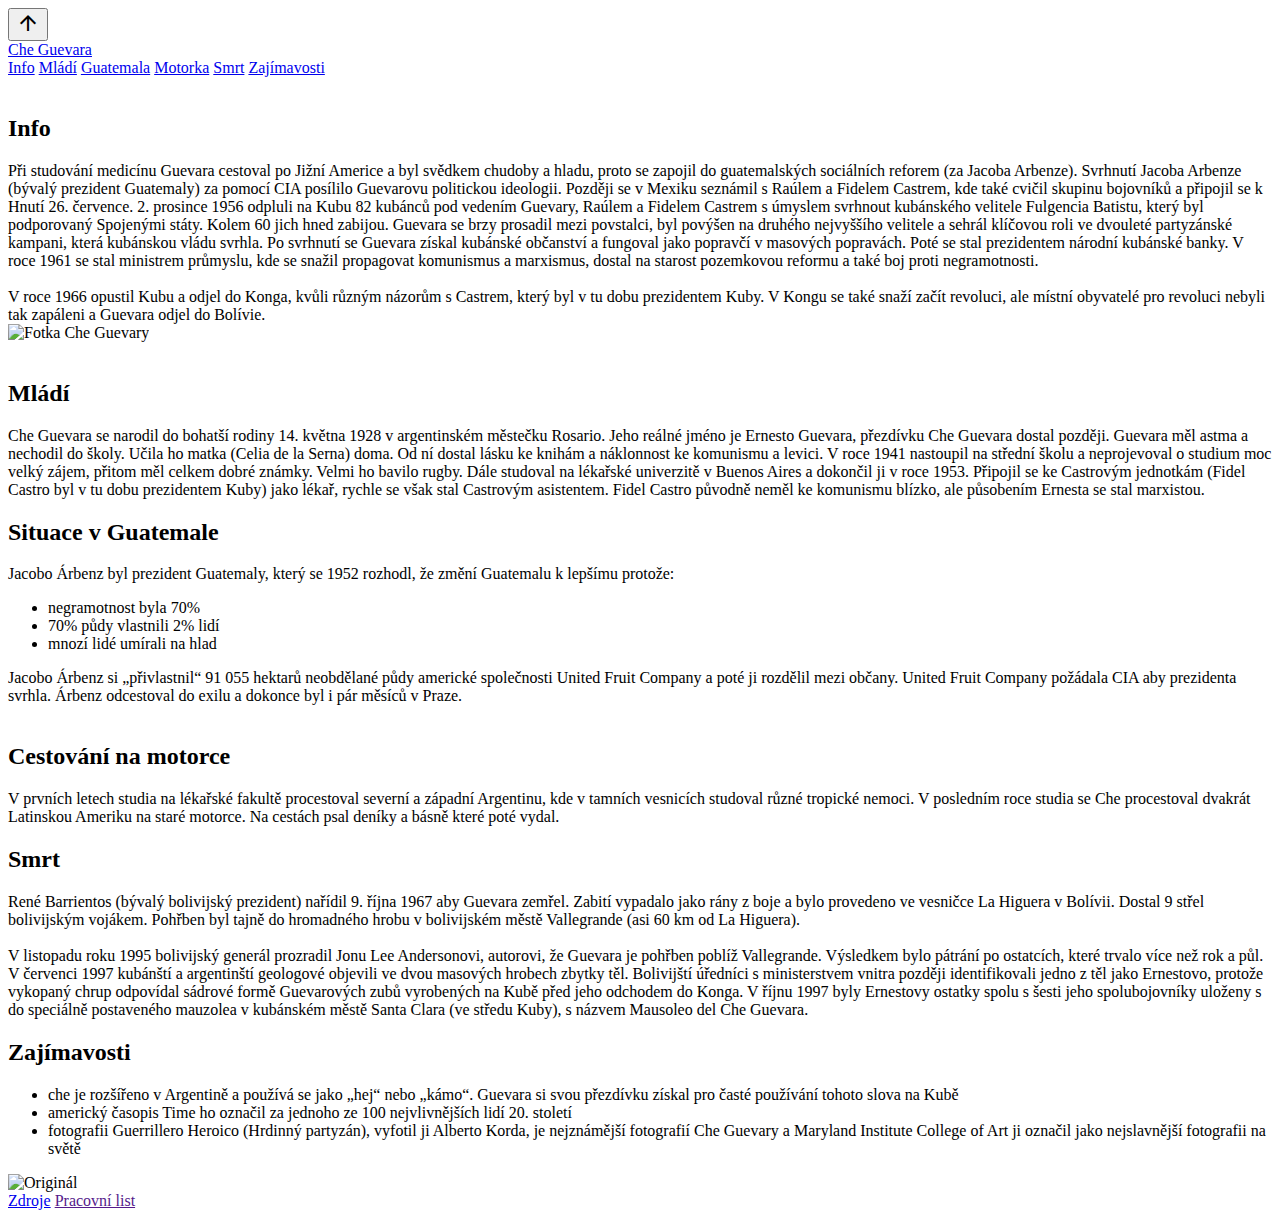
==== index.html @ 9cca35a9 "Update index.html" ====
<!DOCTYPE html>
<html lang="en">
<head>
  <meta charset="UTF-8">
  <meta http-equiv="X-UA-Compatible" content="IE=edge">
  <meta name="viewport" content="width=device-width, initial-scale=1.0">
  <meta name="author" content="Natan Utevsky">
  <meta name="description" content="Webová stránka na téma Ernesto Che Guevara">
  <meta name="keywords" content="Che, Guevara, Ernesto, Che Guevara, Ernesto Guevara">
  <link href="https://fonts.googleapis.com/css?family=Hepta+Slab&display=swap" rel="stylesheet">
  <link rel="stylesheet" href="https://fonts.googleapis.com/css2?family=Material+Symbols+Outlined:opsz,wght,FILL,GRAD@48,400,0,0" />
  <link rel="shortcut icon" href="photos/che-detail-1.ico"/>
  <link rel="stylesheet" href="styles.css">
  <link rel="stylesheet" href="phoneStyles.css">
  <script defer src="script.js"></script>
  <title>Che Guevara</title>
</head>
  <body>
    <button onclick="topFunction()" id="button" title="Go to top">
      <span class="material-symbols-outlined">
        arrow_upward
      </span>
    </button> 
    <div class="header" id="header">
      <a href="#" class="logo">Che Guevara</a>
      <div class="header-right">
        <a id="infoA" href="#info">Info</a>
        <a id="mladiA" href="#mladi">Mládí</a>
        <a id="guatemalaA" href="#guatemala">Guatemala</a>
        <a id="motorkaA" href="#motorka">Motorka</a>
        <a id="smrtA" href="#smrt">Smrt</a>
        <a id="zajimavostiA" href="#zajimavosti">Zajímavosti</a>
      </div>
    </div>
    <br>
    <div id="info">
      <div id="textInfo">
        <h2>Info</h2>
        Při studování medicínu Guevara cestoval po Jižní Americe a byl svědkem chudoby a hladu, 
        proto se zapojil do guatemalských sociálních reforem (za Jacoba Arbenze). Svrhnutí Jacoba 
        Arbenze (bývalý prezident Guatemaly) za pomocí CIA posílilo Guevarovu politickou ideologii. 
        Později se v Mexiku seznámil s Raúlem a Fidelem Castrem, kde také cvičil skupinu bojovníků 
        a připojil se k Hnutí 26. července. 2. prosince 1956 odpluli na Kubu 82 kubánců pod vedením 
        Guevary, Raúlem a Fidelem Castrem s úmyslem svrhnout kubánského velitele Fulgencia Batistu, 
        který byl podporovaný Spojenými státy. Kolem 60 jich hned zabijou. Guevara se brzy prosadil 
        mezi povstalci, byl povýšen na druhého nejvyššího velitele a sehrál klíčovou roli ve dvouleté 
        partyzánské kampani, která kubánskou vládu svrhla. Po svrhnutí se Guevara získal kubánské 
        občanství a fungoval jako popravčí v masových popravách. Poté se stal prezidentem národní 
        kubánské banky. V roce 1961 se stal ministrem průmyslu, kde se snažil propagovat komunismus 
        a marxismus, dostal na starost pozemkovou reformu a také boj proti negramotnosti. 
        <br>
        <br>
        V roce 1966 opustil Kubu a odjel do Konga, kvůli různým názorům s Castrem, který byl v tu 
        dobu prezidentem Kuby. V Kongu se také snaží začít revoluci, ale místní obyvatelé pro revoluci 
        nebyli tak zapáleni a Guevara odjel do Bolívie.
      </div>
      <img id="img1" src="photos/CheHigh.jpg" draggable="false" alt="Fotka Che Guevary">
    </div>
    <br>
    <div id="mladi">
      <div id="textMladi">
        <h2>Mládí</h2>
        Che Guevara se narodil do bohatší rodiny 14. května 1928 v argentinském městečku Rosario. 
        Jeho reálné jméno je Ernesto Guevara, přezdívku Che Guevara dostal později. Guevara měl 
        astma a nechodil do školy. Učila ho matka (Celia de la Serna) doma. Od ní dostal lásku ke 
        knihám a náklonnost ke komunismu a levici. V roce 1941 nastoupil na střední školu a 
        neprojevoval o studium moc velký zájem, přitom měl celkem dobré známky. Velmi ho bavilo rugby. 
        Dále studoval na lékařské univerzitě v Buenos Aires a dokončil ji v roce 1953. Připojil se ke 
        Castrovým jednotkám (Fidel Castro byl v tu dobu prezidentem Kuby) jako lékař, rychle se však 
        stal Castrovým asistentem. Fidel Castro původně neměl ke komunismu blízko, ale působením 
        Ernesta se stal marxistou. 
      </div>
    </div>
    <div id="guatemala">
      <div id="textGuatemala">
        <h2>Situace v Guatemale</h2>
        Jacobo Árbenz byl prezident Guatemaly, který se 1952 rozhodl, že změní Guatemalu k lepšímu protože:
        <ul>
          <li>negramotnost byla 70%</li>
          <li>70% půdy vlastnili 2% lidí</li>
          <li>mnozí lidé umírali na hlad</li>
        </ul>
        Jacobo Árbenz si „přivlastnil“ 91 055 hektarů neobdělané půdy americké společnosti United Fruit Company 
        a poté ji rozdělil mezi občany. United Fruit Company požádala CIA aby prezidenta svrhla. Árbenz 
        odcestoval do exilu a dokonce byl i pár měsíců v Praze.
      </div>
    </div>
    <br>
    <div id="motorka">
      <div id="textMotorka">
        <h2>Cestování na motorce</h2>
        V prvních letech studia na lékařské fakultě procestoval severní a západní Argentinu, kde v tamních vesnicích 
        studoval různé tropické nemoci. V posledním roce studia se Che procestoval dvakrát Latinskou Ameriku na staré 
        motorce. Na cestách psal deníky a básně které poté vydal.
      </div>
    </div>
    <div id="smrt">
      <div id="textSmrt">
        <h2>Smrt</h2>
        René Barrientos (bývalý bolivijský prezident) nařídil 9. října 1967 aby Guevara zemřel. Zabití vypadalo jako 
        rány z boje a bylo provedeno ve vesničce La Higuera v Bolívii. Dostal 9 střel bolivijským vojákem.
        Pohřben byl tajně do hromadného hrobu v bolivijském městě Vallegrande (asi 60 km od La Higuera).
        <br>
        <br>
        V listopadu roku 1995 bolivijský generál prozradil Jonu Lee Andersonovi, autorovi, že Guevara je pohřben 
        poblíž Vallegrande. Výsledkem bylo pátrání po ostatcích, které trvalo více než rok a půl. V červenci 1997 
        kubánští a argentinští geologové objevili ve dvou masových hrobech zbytky těl. Bolivijští úředníci s 
        ministerstvem vnitra později identifikovali jedno z těl jako Ernestovo, protože vykopaný chrup odpovídal 
        sádrové formě Guevarových zubů vyrobených na Kubě před jeho odchodem do Konga. V říjnu 1997 byly Ernestovy 
        ostatky spolu s šesti jeho spolubojovníky uloženy s do speciálně postaveného mauzolea v kubánském městě 
        Santa Clara (ve středu Kuby), s názvem Mausoleo del Che Guevara.
      </div>
    </div>
    <div id="zajimavosti">
      <div id="textZajimavosti">
        <h2>Zajímavosti</h2>
        <ul>
          <li>
            che je rozšířeno v Argentině a používá se jako „hej“ nebo „kámo“. 
            Guevara si svou přezdívku získal pro časté používání tohoto slova na Kubě
          </li>
          <li>
            americký  časopis Time ho označil za jednoho ze 100 nejvlivnějších lidí 
            20. století
          </li>
          <li>
            fotografii Guerrillero Heroico (Hrdinný partyzán), vyfotil ji Alberto Korda, 
            je nejznámější fotografií Che Guevary a Maryland Institute College of Art 
            ji označil jako nejslavnější fotografii na světě
          </li>
        </ul>
      </div>
      <img id="img2" src="photos/Heroico1.jpg" draggable="false" alt="Originál">
    </div>
    <div id="footer">
      <div id="textFooter">
        <label><a href="zdroje/index.html" target="_blank">Zdroje</a></label>
        <label><a href="" download>Pracovní list</a></label>

      </div>
    </div>
  </body>
</html>

<!--

█▄░█ ▄▀█ ▀█▀ █░█ ░ █░█ ▀█▀ █▀▀ █░█
█░▀█ █▀█ ░█░ █▀█ ▄ █▄█ ░█░ ██▄ ▀▄▀

-->
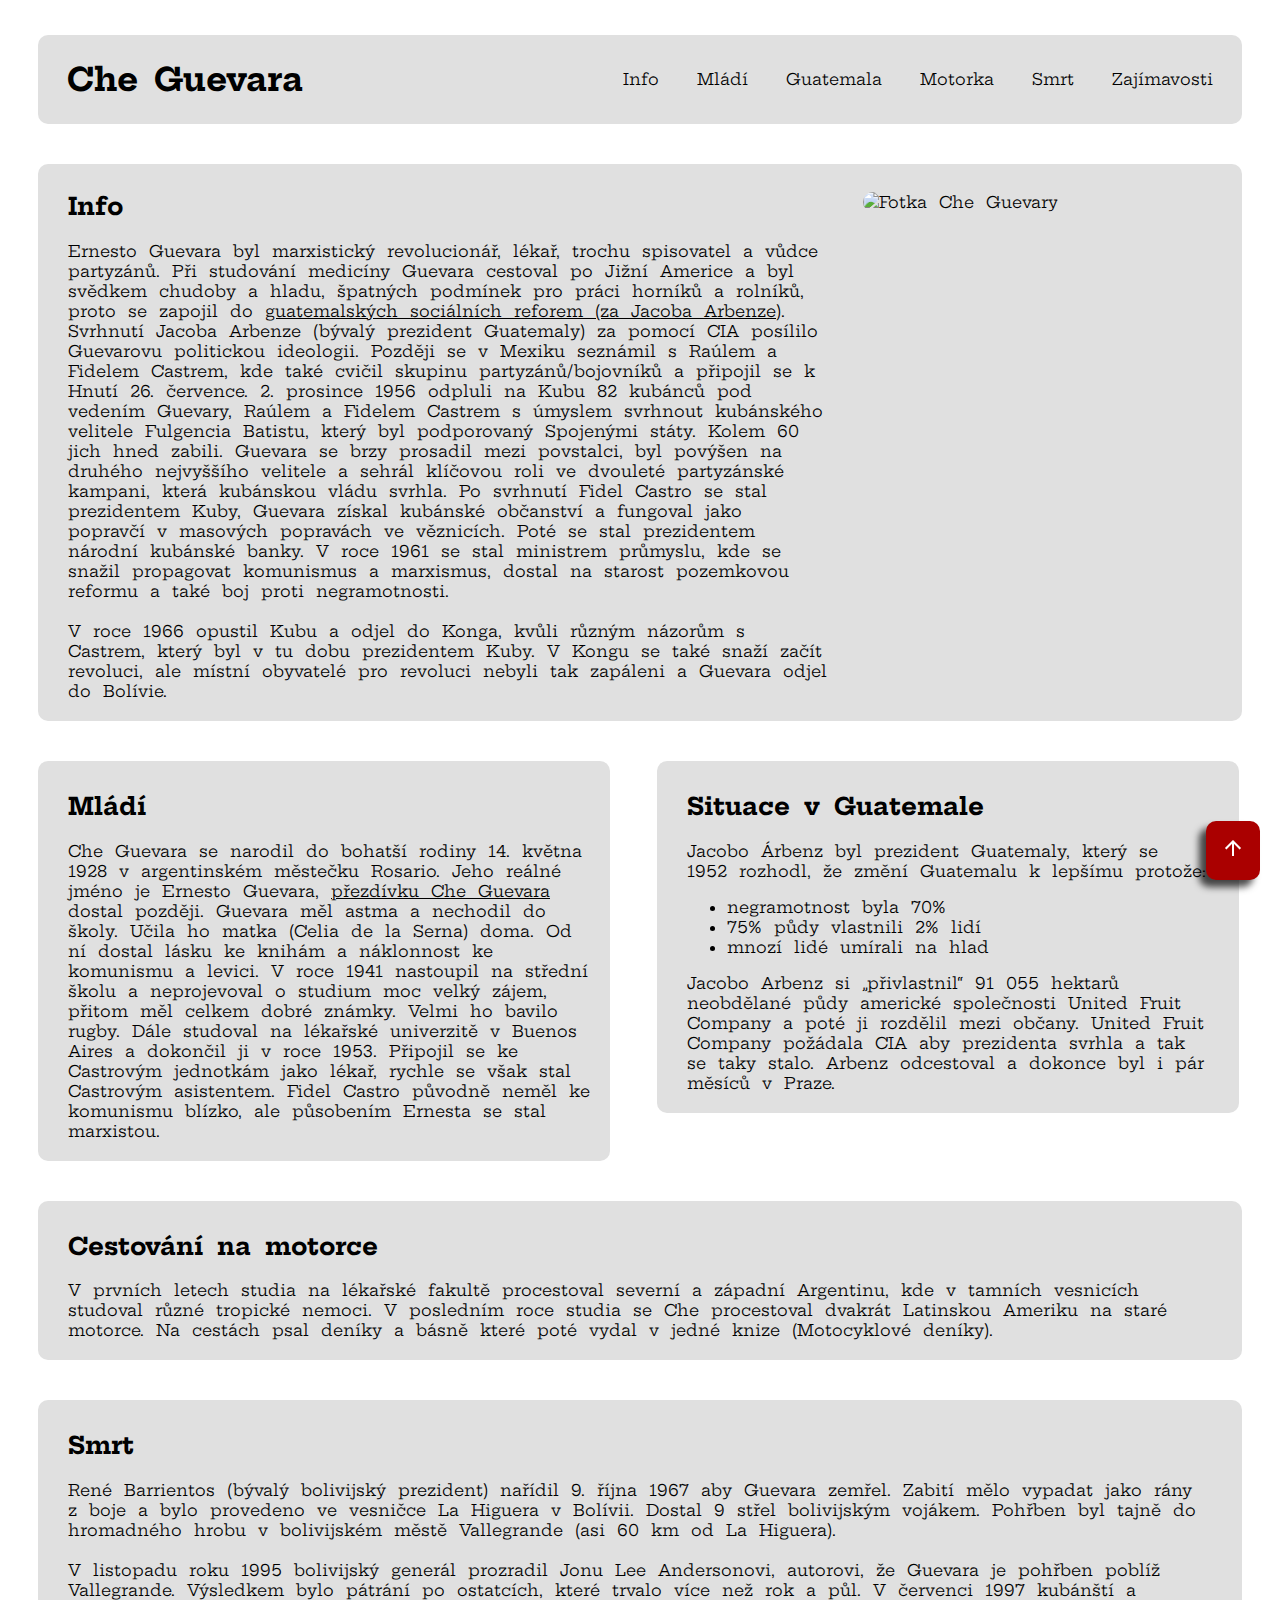
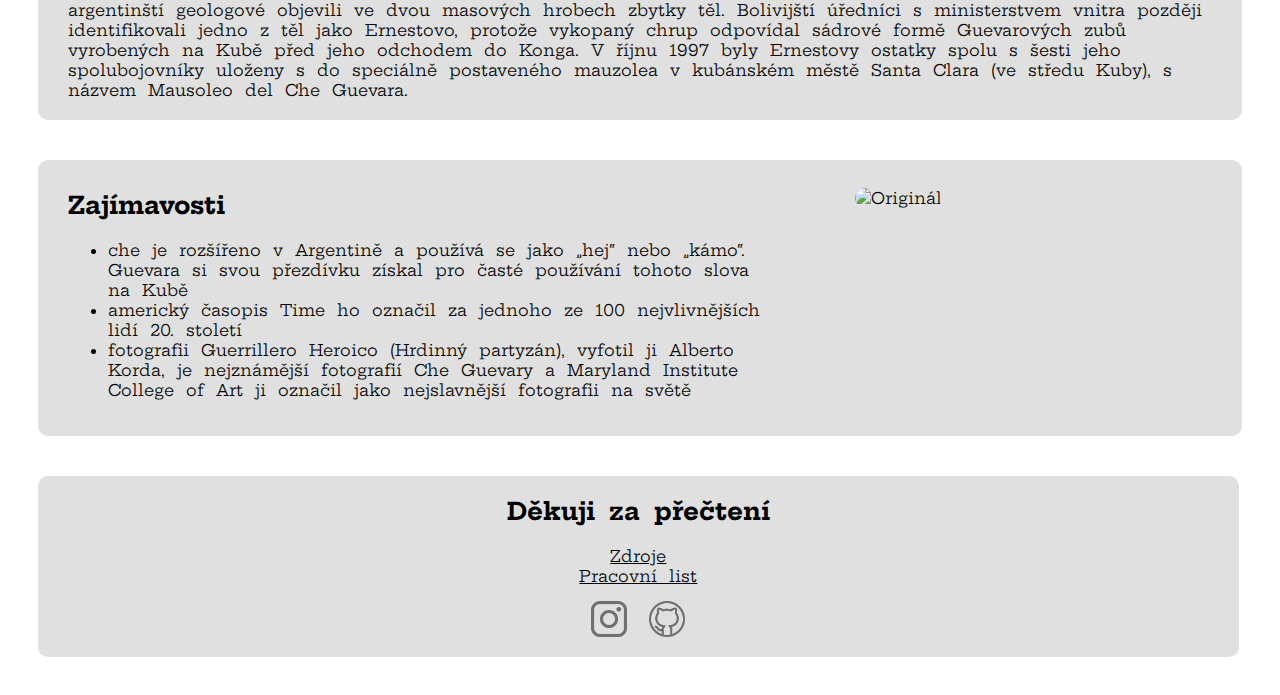
==== commit d2e7dff4: "Add files via upload" ====
--- a/index.html
+++ b/index.html
@@ -4,14 +4,11 @@
   <meta charset="UTF-8">
   <meta http-equiv="X-UA-Compatible" content="IE=edge">
   <meta name="viewport" content="width=device-width, initial-scale=1.0">
-  <meta name="author" content="Natan Utevsky">
-  <meta name="description" content="Webová stránka na téma Ernesto Che Guevara">
-  <meta name="keywords" content="Che, Guevara, Ernesto, Che Guevara, Ernesto Guevara">
   <link href="https://fonts.googleapis.com/css?family=Hepta+Slab&display=swap" rel="stylesheet">
   <link rel="stylesheet" href="https://fonts.googleapis.com/css2?family=Material+Symbols+Outlined:opsz,wght,FILL,GRAD@48,400,0,0" />
   <link rel="shortcut icon" href="photos/che-detail-1.ico"/>
   <link rel="stylesheet" href="styles.css">
-  <link rel="stylesheet" href="phoneStyles.css">
+  <!--<<link rel="stylesheet" href="phoneStyles.css">-->
   <script defer src="script.js"></script>
   <title>Che Guevara</title>
 </head>
@@ -36,18 +33,20 @@
     <div id="info">
       <div id="textInfo">
         <h2>Info</h2>
-        Při studování medicínu Guevara cestoval po Jižní Americe a byl svědkem chudoby a hladu, 
-        proto se zapojil do guatemalských sociálních reforem (za Jacoba Arbenze). Svrhnutí Jacoba 
-        Arbenze (bývalý prezident Guatemaly) za pomocí CIA posílilo Guevarovu politickou ideologii. 
-        Později se v Mexiku seznámil s Raúlem a Fidelem Castrem, kde také cvičil skupinu bojovníků 
-        a připojil se k Hnutí 26. července. 2. prosince 1956 odpluli na Kubu 82 kubánců pod vedením 
-        Guevary, Raúlem a Fidelem Castrem s úmyslem svrhnout kubánského velitele Fulgencia Batistu, 
-        který byl podporovaný Spojenými státy. Kolem 60 jich hned zabijou. Guevara se brzy prosadil 
-        mezi povstalci, byl povýšen na druhého nejvyššího velitele a sehrál klíčovou roli ve dvouleté 
-        partyzánské kampani, která kubánskou vládu svrhla. Po svrhnutí se Guevara získal kubánské 
-        občanství a fungoval jako popravčí v masových popravách. Poté se stal prezidentem národní 
-        kubánské banky. V roce 1961 se stal ministrem průmyslu, kde se snažil propagovat komunismus 
-        a marxismus, dostal na starost pozemkovou reformu a také boj proti negramotnosti. 
+        Ernesto Guevara byl marxistický revolucionář, lékař, trochu spisovatel a vůdce partyzánů.
+        Při studování medicíny Guevara cestoval po Jižní Americe a byl svědkem chudoby a hladu, 
+        špatných podmínek pro práci horníků a rolníků, proto se zapojil do <a href="#guatemala">guatemalských 
+        sociálních reforem (za Jacoba Arbenze)</a>. Svrhnutí Jacoba Arbenze (bývalý prezident Guatemaly) 
+        za pomocí CIA posílilo Guevarovu politickou ideologii. Později se v Mexiku seznámil s Raúlem a Fidelem 
+        Castrem, kde také cvičil skupinu partyzánů/bojovníků a připojil se k Hnutí 26. července. 2. prosince 
+        1956 odpluli na Kubu 82 kubánců pod vedením Guevary, Raúlem a Fidelem Castrem s úmyslem svrhnout 
+        kubánského velitele Fulgencia Batistu, který byl podporovaný Spojenými státy. Kolem 60 jich hned 
+        zabili. Guevara se brzy prosadil mezi povstalci, byl povýšen na druhého nejvyššího velitele a 
+        sehrál klíčovou roli ve dvouleté partyzánské kampani, která kubánskou vládu svrhla. Po svrhnutí 
+        Fidel Castro se stal prezidentem Kuby, Guevara získal kubánské občanství a fungoval jako popravčí 
+        v masových popravách ve věznicích. Poté se stal prezidentem národní kubánské banky. V roce 1961 
+        se stal ministrem průmyslu, kde se snažil propagovat komunismus a marxismus, dostal na starost 
+        pozemkovou reformu a také boj proti negramotnosti. 
         <br>
         <br>
         V roce 1966 opustil Kubu a odjel do Konga, kvůli různým názorům s Castrem, který byl v tu 
@@ -61,14 +60,13 @@
       <div id="textMladi">
         <h2>Mládí</h2>
         Che Guevara se narodil do bohatší rodiny 14. května 1928 v argentinském městečku Rosario. 
-        Jeho reálné jméno je Ernesto Guevara, přezdívku Che Guevara dostal později. Guevara měl 
-        astma a nechodil do školy. Učila ho matka (Celia de la Serna) doma. Od ní dostal lásku ke 
-        knihám a náklonnost ke komunismu a levici. V roce 1941 nastoupil na střední školu a 
-        neprojevoval o studium moc velký zájem, přitom měl celkem dobré známky. Velmi ho bavilo rugby. 
+        Jeho reálné jméno je Ernesto Guevara, <a href="#zajimavosti">přezdívku Che Guevara</a> 
+        dostal později. Guevara měl astma a nechodil do školy. Učila ho matka (Celia de la Serna) doma. 
+        Od ní dostal lásku ke knihám a náklonnost ke komunismu a levici. V roce 1941 nastoupil na střední 
+        školu a neprojevoval o studium moc velký zájem, přitom měl celkem dobré známky. Velmi ho bavilo rugby. 
         Dále studoval na lékařské univerzitě v Buenos Aires a dokončil ji v roce 1953. Připojil se ke 
-        Castrovým jednotkám (Fidel Castro byl v tu dobu prezidentem Kuby) jako lékař, rychle se však 
-        stal Castrovým asistentem. Fidel Castro původně neměl ke komunismu blízko, ale působením 
-        Ernesta se stal marxistou. 
+        Castrovým jednotkám jako lékař, rychle se však stal Castrovým asistentem. Fidel Castro původně 
+        neměl ke komunismu blízko, ale působením Ernesta se stal marxistou. 
       </div>
     </div>
     <div id="guatemala">
@@ -77,12 +75,12 @@
         Jacobo Árbenz byl prezident Guatemaly, který se 1952 rozhodl, že změní Guatemalu k lepšímu protože:
         <ul>
           <li>negramotnost byla 70%</li>
-          <li>70% půdy vlastnili 2% lidí</li>
+          <li>75% půdy vlastnili 2% lidí</li>
           <li>mnozí lidé umírali na hlad</li>
         </ul>
-        Jacobo Árbenz si „přivlastnil“ 91 055 hektarů neobdělané půdy americké společnosti United Fruit Company 
-        a poté ji rozdělil mezi občany. United Fruit Company požádala CIA aby prezidenta svrhla. Árbenz 
-        odcestoval do exilu a dokonce byl i pár měsíců v Praze.
+        Jacobo Arbenz si „přivlastnil“ 91 055 hektarů neobdělané půdy americké společnosti United Fruit Company 
+        a poté ji rozdělil mezi občany. United Fruit Company požádala CIA aby prezidenta svrhla a tak se taky 
+        stalo. Arbenz odcestoval a dokonce byl i pár měsíců v Praze.
       </div>
     </div>
     <br>
@@ -91,13 +89,13 @@
         <h2>Cestování na motorce</h2>
         V prvních letech studia na lékařské fakultě procestoval severní a západní Argentinu, kde v tamních vesnicích 
         studoval různé tropické nemoci. V posledním roce studia se Che procestoval dvakrát Latinskou Ameriku na staré 
-        motorce. Na cestách psal deníky a básně které poté vydal.
+        motorce. Na cestách psal deníky a básně které poté vydal v jedné knize (Motocyklové deníky).
       </div>
     </div>
     <div id="smrt">
       <div id="textSmrt">
         <h2>Smrt</h2>
-        René Barrientos (bývalý bolivijský prezident) nařídil 9. října 1967 aby Guevara zemřel. Zabití vypadalo jako 
+        René Barrientos (bývalý bolivijský prezident) nařídil 9. října 1967 aby Guevara zemřel. Zabití mělo vypadat jako 
         rány z boje a bylo provedeno ve vesničce La Higuera v Bolívii. Dostal 9 střel bolivijským vojákem.
         Pohřben byl tajně do hromadného hrobu v bolivijském městě Vallegrande (asi 60 km od La Higuera).
         <br>
@@ -134,9 +132,13 @@
     </div>
     <div id="footer">
       <div id="textFooter">
-        <label><a href="zdroje/index.html" target="_blank">Zdroje</a></label>
-        <label><a href="" download>Pracovní list</a></label>
-
+        <h2>Děkuji za přečtení</h2>
+        <div><a href="zdroje/zdroje.html" target="_blank">Zdroje</a></div>
+        <div><a href="PL/pracovní list - Che Guevara.pdf" download>Pracovní list</a></div>
+        <a href="https://www.instagram.com/nath.utev/" target="_blank"><img id="insta" src="photos/instagram.png" alt="nath.utev"></a>
+        <a href="https://github.com/nathutev" target="_blank"><img src="photos/github.png" id="github" alt="nathutev"></a>
+        <br>
+        <a id="sus" href="https://nathutev.github.io/clicker/" target="_blank"><label>ඞ</label></a>
       </div>
     </div>
   </body>
@@ -147,4 +149,4 @@
 █▄░█ ▄▀█ ▀█▀ █░█ ░ █░█ ▀█▀ █▀▀ █░█
 █░▀█ █▀█ ░█░ █▀█ ▄ █▄█ ░█░ ██▄ ▀▄▀
 
--->
+-->--- a/styles.css
+++ b/styles.css
@@ -0,0 +1,203 @@
+html {
+  scroll-behavior: smooth;
+}
+
+body {
+  font-family: 'Hepta Slab';
+  word-spacing: 7px;
+}
+
+::-moz-selection {
+  color: white;
+  background: rgb(170, 0, 0);
+}
+
+::selection {
+  color: white;
+  background: rgb(170, 0, 0);
+}
+
+::-webkit-scrollbar {
+  display: none;
+}
+
+.header {
+  overflow: hidden;
+  background-color: #e0e0e0;
+  padding: 20px 10px;
+  border-radius: 10px;
+  margin: 35px 30px 0px 30px;
+  position: sticky;
+}
+  
+.header a {
+  float: left;
+  color: rgb(0, 0, 0);
+  text-align: center;
+  padding: 12px;
+  text-decoration: none;
+  font-size: 16px;
+  line-height: 25px;
+  border-radius: 8px;
+  transition: background-color .25s;
+  margin: 0px 7px 0px 7px;
+}
+  
+.header a.logo {
+  font-size: 32px;
+  font-weight: bolder;
+}
+
+.header-right {
+  float: right;
+}
+
+#infoA:hover, #mladiA:hover, #guatemalaA:hover, #motorkaA:hover, #smrtA:hover, #zajimavostiA:hover {
+  background-color: rgb(170, 0, 0);
+  color: white;
+}
+
+#infoA:active, #mladiA:active, #guatemalaA:active, #motorkaA:active, #smrtA:active, #zajimavostiA:active {
+  background-color: rgba(170, 0, 0, 0.7);
+}
+
+#info {
+  background-color: #e0e0e0;
+  padding: 22px 6px 20px 30px;
+  border-radius: 10px;
+  margin: 20px 30px 0px 30px;
+}
+
+#textInfo {
+  margin-top: -15px;
+  vertical-align: top;
+  display: inline-block;
+  width: 65%;
+}
+
+#img1 {
+  margin-left: 2%;
+  margin-right: 2%;
+  margin-top: 0.5%;
+  width: 29.97%;
+  border-radius: 12px;
+}
+
+#mladi {
+  margin: 20px 15px 0px 30px;
+  background-color: #e0e0e0;
+  padding: 10px 20px 20px 30px;
+  border-radius: 10px;
+  width: 41.3%;
+  display: inline-block
+}
+
+#textMladi a {
+  color: black;
+}
+
+#guatemala {
+  margin: 20px 30px 0px 20px;
+  background-color: #e0e0e0;
+  padding: 10px 30px 20px 30px;
+  border-radius: 10px;
+  width: 41.3%;
+  display: inline-block;
+  vertical-align: top;
+}
+
+#motorka {
+  margin: 40px 30px 0px 30px;
+  background-color: #e0e0e0;
+  padding: 10px 30px 20px 30px;
+  border-radius: 10px;
+  display: inline-block
+}
+
+#smrt {
+  margin: 40px 30px 0px 30px;
+  background-color: #e0e0e0;
+  padding: 10px 30px 20px 30px;
+  border-radius: 10px;
+  display: inline-block
+}
+
+#zajimavosti {
+  margin: 40px 30px 0px 30px;
+  background-color: #e0e0e0;
+  padding: 10px 0px 20px 30px;
+  border-radius: 10px;
+  display: inline-block
+}
+
+#textZajimavosti {
+  width: 60%;
+  display: inline-block;
+  vertical-align: top;
+}
+
+#img2 {
+  margin-left: 6%;
+  margin-right: 2%;
+  margin-top: 1.5%;
+  width: 30%;
+  border-radius: 12px;
+}
+
+#textInfo a {
+  color: black;
+}
+
+#footer {
+  margin: 40px 30px 30px 30px;
+  background-color: #e0e0e0;
+  padding: 20px 0px 20px 0px;
+  border-radius: 10px;
+  display: inline-block;
+  width: 95%;
+}
+
+#textFooter {
+  text-align: center;
+  margin: -20px 0px -24px 0px;
+}
+
+#textFooter a {
+  color: black;
+}
+
+#textFooter img {
+  width: 3%;
+  margin: 15px 5px 0px 5px;
+  opacity: 0.5;
+}
+
+#textFooter label {
+  color: #e0e0e0;
+  cursor: pointer;
+}
+
+#sus {
+  text-decoration: none;
+}
+
+button {
+  position: fixed;
+  bottom: 20px;
+  right: 20px;
+  z-index: 999;
+  border: none;
+  outline: none;
+  background-color: rgb(170, 0, 0);
+  color: white;
+  cursor: pointer;
+  padding: 15px; 
+  border-radius: 10px; 
+  font-size: 18px;
+  transition: background-color .5s;
+  box-shadow: -7px 7px 7px rgba(0, 0, 0, 0.7);
+}
+
+button:hover {
+  background-color: rgb(0, 0, 0);
+}--- a/phoneStyles.css
+++ b/phoneStyles.css
@@ -0,0 +1,181 @@
+@media screen and (max-width: 500px) {
+  html {
+    scroll-behavior: smooth;
+  }
+  
+  body {
+    font-family: 'Hepta Slab';
+    word-spacing: 4px;
+  }
+  
+  ::-moz-selection {
+    color: white;
+    background: rgb(170, 0, 0);
+  }
+  
+  ::selection {
+    color: white;
+    background: rgb(170, 0, 0);
+  }
+  
+  ::-webkit-scrollbar {
+    display: none;
+  }
+  
+  .header {
+    overflow: hidden;
+    background-color: #e0e0e0;
+    border-radius: 10px;
+    margin: 20px 16px 0px 16px;
+    position: sticky;
+  }
+    
+  .header a {
+    color: rgb(0, 0, 0);
+    padding: 12px;
+    text-decoration: none;
+    font-size: 16px;
+    line-height: 25px;
+    border-radius: 8px;
+    transition: background-color .25s;
+    margin: 0px 7px 0px 7px;
+  }
+    
+  .header a.logo {
+    text-align: center;
+    font-size: 32px;
+    font-weight: bolder;
+  }
+  
+  .header-right {
+    float: right;
+  }
+  
+  #infoA:hover, #mladiA:hover, #guatemalaA:hover, #motorkaA:hover, #smrtA:hover, #zajimavostiA:hover {
+    background-color: rgb(170, 0, 0);
+    color: white;
+  }
+  
+  #infoA:active, #mladiA:active, #guatemalaA:active, #motorkaA:active, #smrtA:active, #zajimavostiA:active {
+    background-color: rgba(170, 0, 0, 0.7);
+  }
+  
+  #info {
+    background-color: #e0e0e0;
+    padding: 22px 30px 20px 30px;
+    border-radius: 10px;
+    margin: 10px 16px 0px 16px;
+  }
+  
+  #textInfo {
+    margin-top: -18px;
+    vertical-align: top;
+    display: inline-block;
+    width: 100%;
+  }
+  
+  #img1 {
+    margin-top: 5%;
+    margin-right: auto;
+    margin-left: auto;
+    width: 100%;
+    border-radius: 12px;
+  }
+  
+  #mladi {
+    margin: 10px 16px 0px 16px;
+    background-color: #e0e0e0;
+    border-radius: 10px;
+    display: inline-block
+  }
+
+  #textMladi {
+    margin-top: -18px;
+    vertical-align: top;
+    display: inline-block;
+    width: 100%;
+  }
+
+  #guatemala {
+    background-color: #e0e0e0;
+    padding: 22px 30px 20px 30px;
+    border-radius: 10px;
+    margin: 10px 16px 0px 16px;
+  }
+  
+  #motorka {
+    margin: 40px 30px 0px 30px;
+    background-color: #e0e0e0;
+    padding: 10px 30px 20px 30px;
+    border-radius: 10px;
+    display: inline-block
+  }
+  
+  #smrt {
+    margin: 40px 30px 0px 30px;
+    background-color: #e0e0e0;
+    padding: 10px 30px 20px 30px;
+    border-radius: 10px;
+    display: inline-block
+  }
+  
+  #zajimavosti {
+    margin: 40px 30px 0px 30px;
+    background-color: #e0e0e0;
+    padding: 10px 0px 20px 30px;
+    border-radius: 10px;
+    display: inline-block
+  }
+  
+  #textZajimavosti {
+    width: 60%;
+    display: inline-block;
+    vertical-align: top;
+  }
+  
+  #img2 {
+    margin-left: 6%;
+    margin-right: 2%;
+    margin-top: 1.5%;
+    width: 30%;
+    border-radius: 12px;
+  }
+  
+  #textInfo a {
+    color: black;
+  }
+  
+  #footer {
+    margin: 40px 30px 0px 30px;
+    background-color: #e0e0e0;
+    padding: 20px 0px 20px 0px;
+    border-radius: 10px;
+    display: inline-block;
+    width: 95%;
+  }
+  
+  #textFooter {
+    text-align: center;
+  }
+  
+  button {
+    position: fixed;
+    bottom: 20px;
+    right: 30px;
+    z-index: 999;
+    border: none;
+    outline: none;
+    background-color: rgb(170, 0, 0);
+    color: white;
+    cursor: pointer;
+    padding: 15px; 
+    border-radius: 10px; 
+    font-size: 18px;
+    transition: background-color .5s;
+    box-shadow: -7px 7px 7px rgba(0, 0, 0, 0.7);
+  }
+  
+  button:hover {
+    background-color: rgb(0, 0, 0);
+  }
+}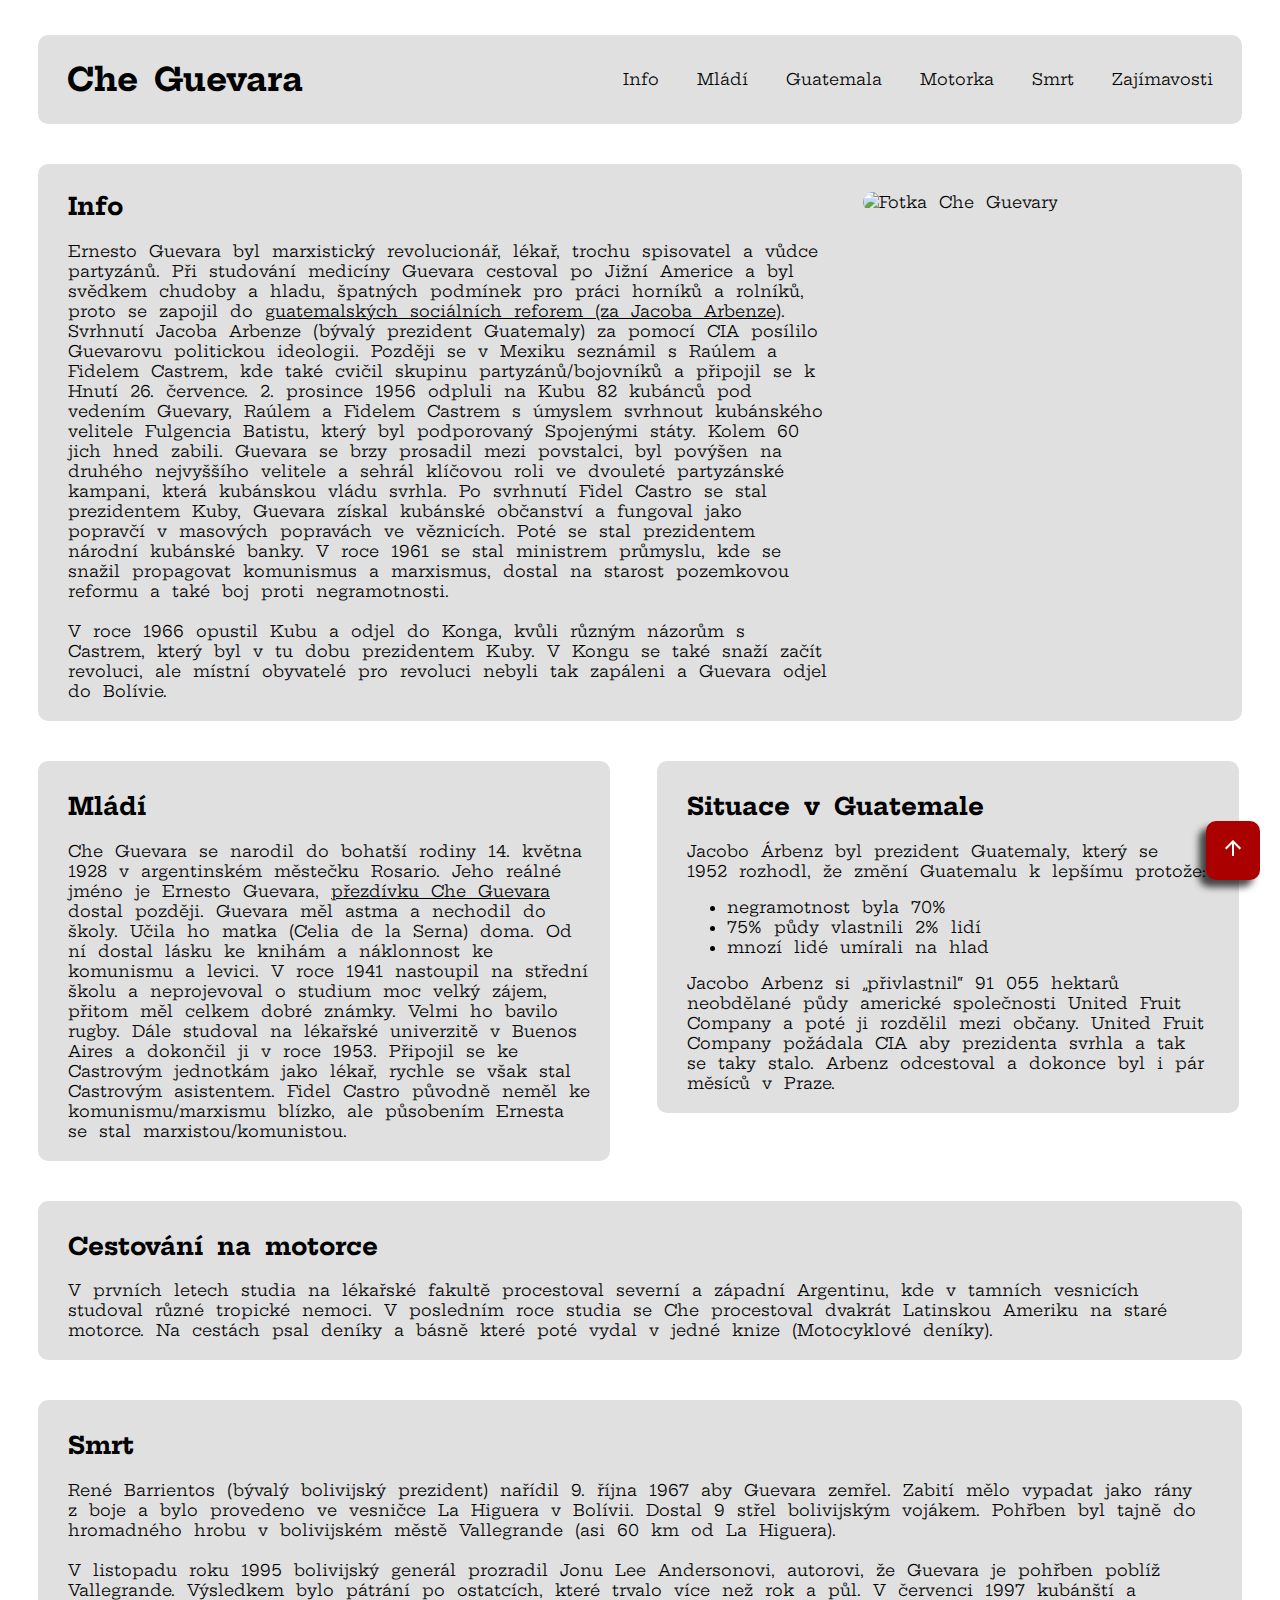
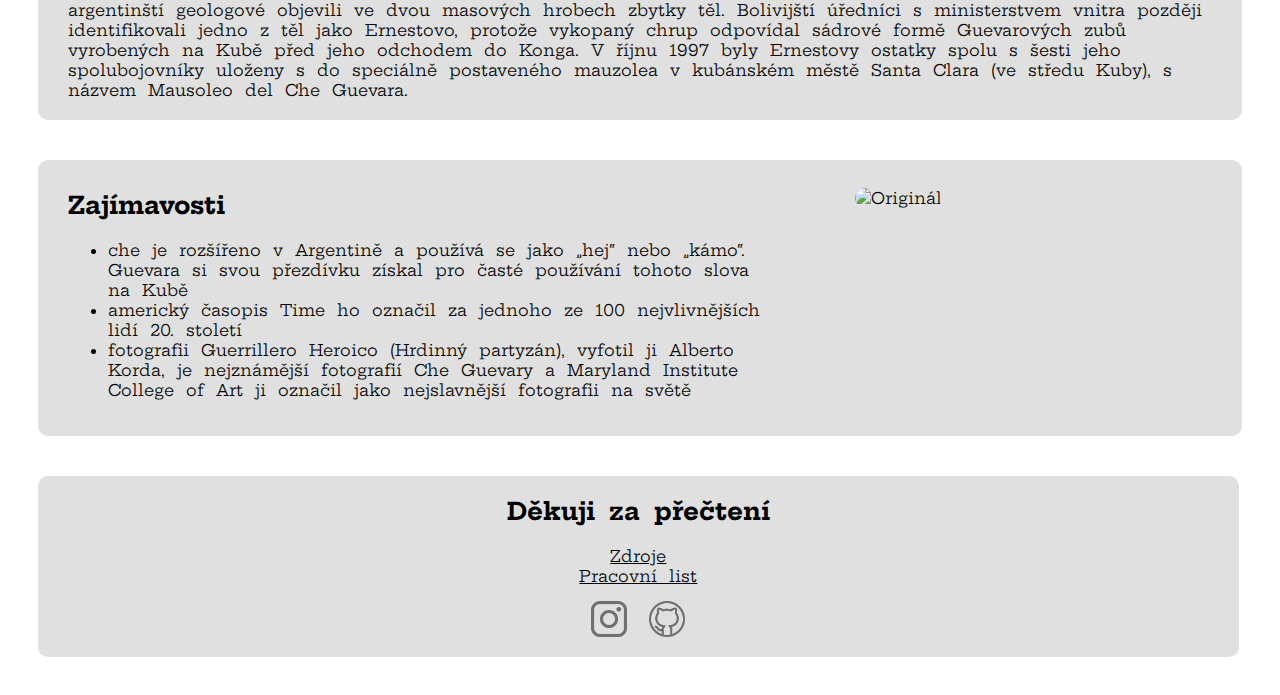
==== commit 04ed8d9e: "Update index.html" ====
--- a/index.html
+++ b/index.html
@@ -66,7 +66,7 @@
         školu a neprojevoval o studium moc velký zájem, přitom měl celkem dobré známky. Velmi ho bavilo rugby. 
         Dále studoval na lékařské univerzitě v Buenos Aires a dokončil ji v roce 1953. Připojil se ke 
         Castrovým jednotkám jako lékař, rychle se však stal Castrovým asistentem. Fidel Castro původně 
-        neměl ke komunismu blízko, ale působením Ernesta se stal marxistou. 
+        neměl ke komunismu/marxismu blízko, ale působením Ernesta se stal marxistou/komunistou. 
       </div>
     </div>
     <div id="guatemala">
@@ -134,7 +134,7 @@
       <div id="textFooter">
         <h2>Děkuji za přečtení</h2>
         <div><a href="zdroje/zdroje.html" target="_blank">Zdroje</a></div>
-        <div><a href="PL/pracovní list - Che Guevara.pdf" download>Pracovní list</a></div>
+        <div><a href="https://forms.gle/Q3fcD9Cae1FnpJCv9" target="_blank">Pracovní list</a></div>
         <a href="https://www.instagram.com/nath.utev/" target="_blank"><img id="insta" src="photos/instagram.png" alt="nath.utev"></a>
         <a href="https://github.com/nathutev" target="_blank"><img src="photos/github.png" id="github" alt="nathutev"></a>
         <br>
@@ -149,4 +149,4 @@
 █▄░█ ▄▀█ ▀█▀ █░█ ░ █░█ ▀█▀ █▀▀ █░█
 █░▀█ █▀█ ░█░ █▀█ ▄ █▄█ ░█░ ██▄ ▀▄▀
 
--->+-->
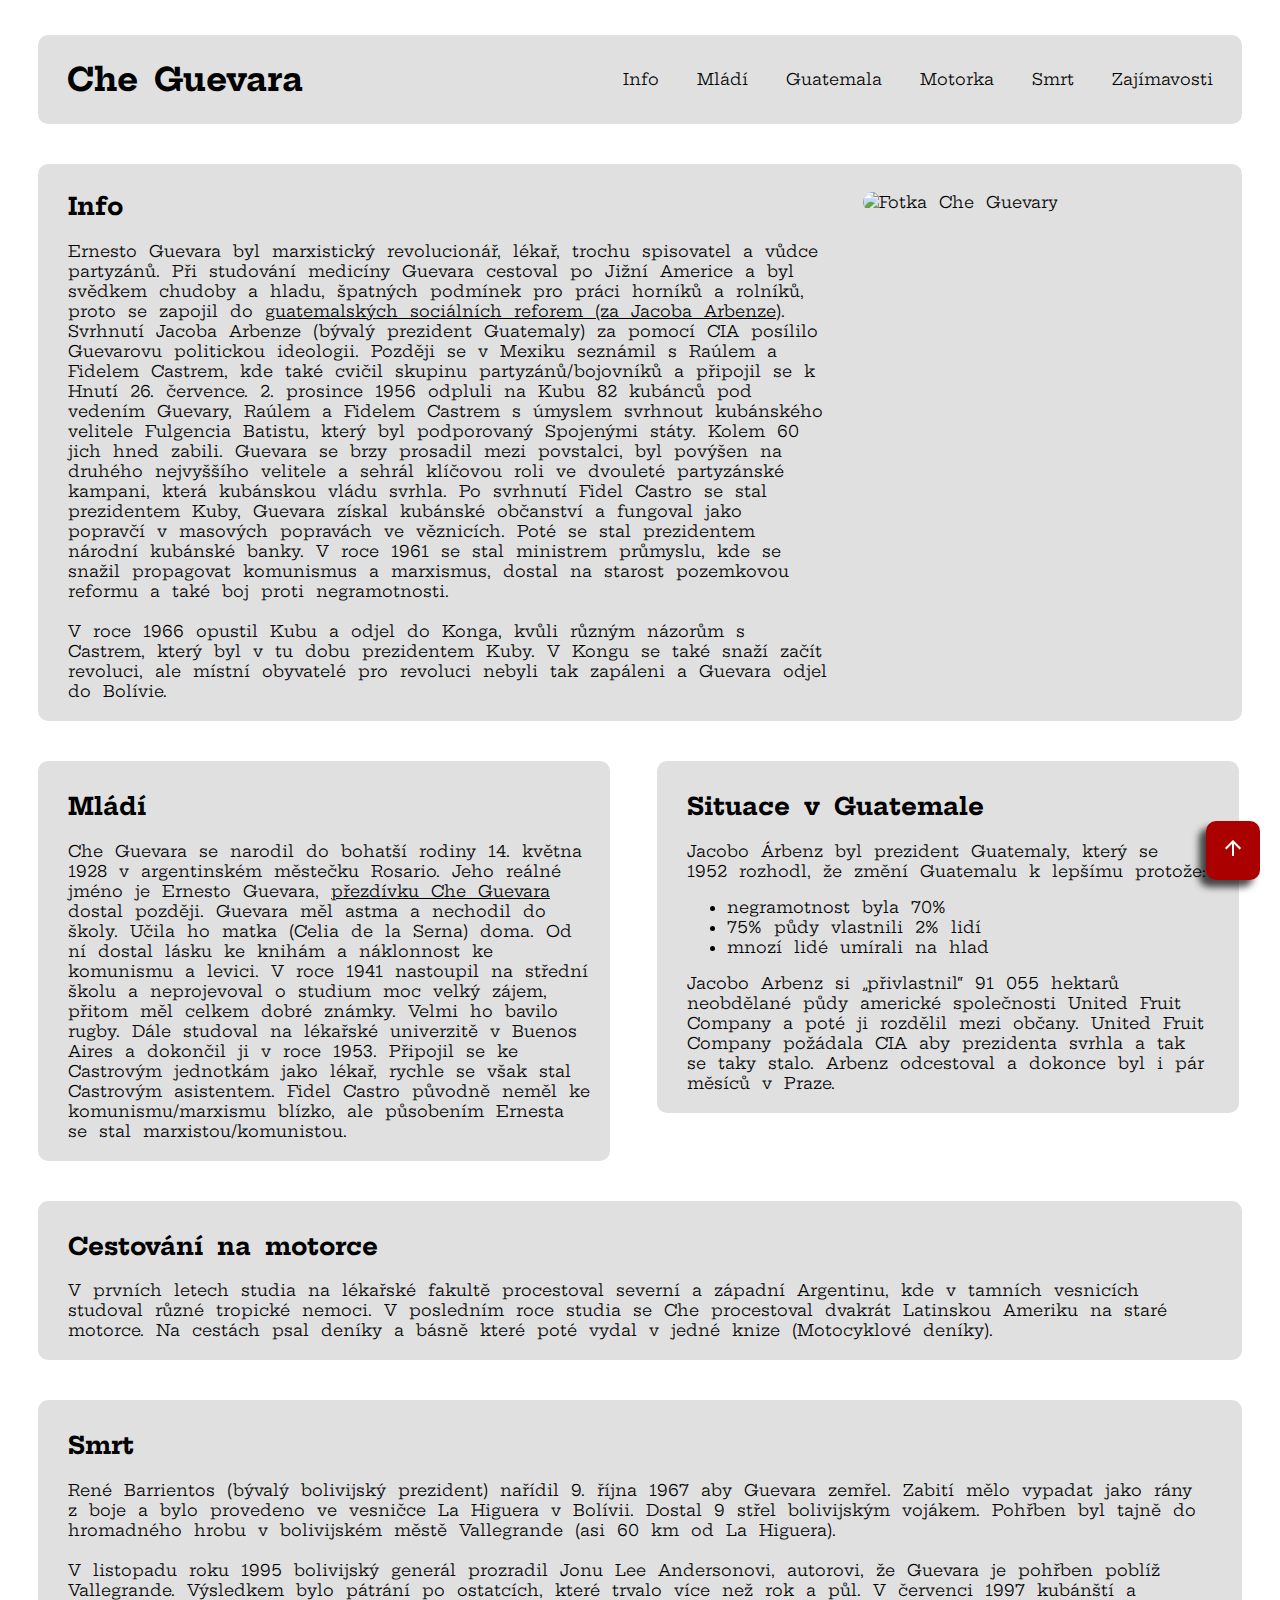
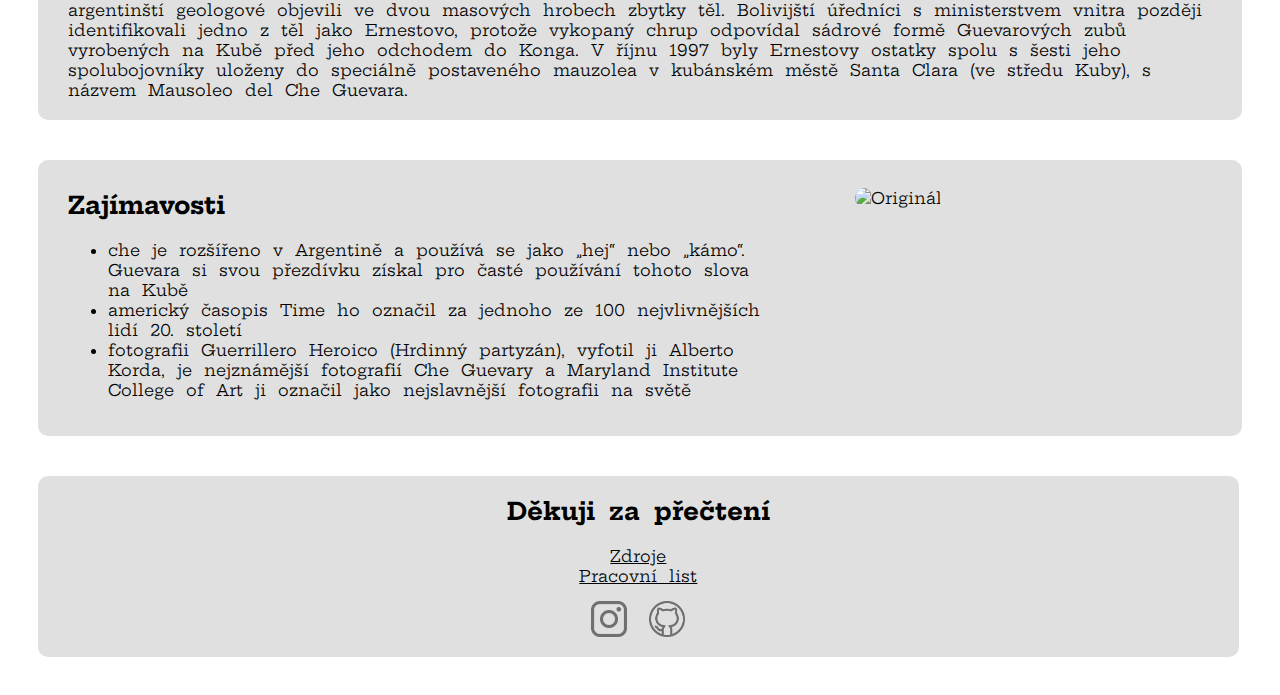
==== commit 1523e5eb: "Update index.html" ====
--- a/index.html
+++ b/index.html
@@ -105,7 +105,7 @@
         kubánští a argentinští geologové objevili ve dvou masových hrobech zbytky těl. Bolivijští úředníci s 
         ministerstvem vnitra později identifikovali jedno z těl jako Ernestovo, protože vykopaný chrup odpovídal 
         sádrové formě Guevarových zubů vyrobených na Kubě před jeho odchodem do Konga. V říjnu 1997 byly Ernestovy 
-        ostatky spolu s šesti jeho spolubojovníky uloženy s do speciálně postaveného mauzolea v kubánském městě 
+        ostatky spolu s šesti jeho spolubojovníky uloženy do speciálně postaveného mauzolea v kubánském městě 
         Santa Clara (ve středu Kuby), s názvem Mausoleo del Che Guevara.
       </div>
     </div>
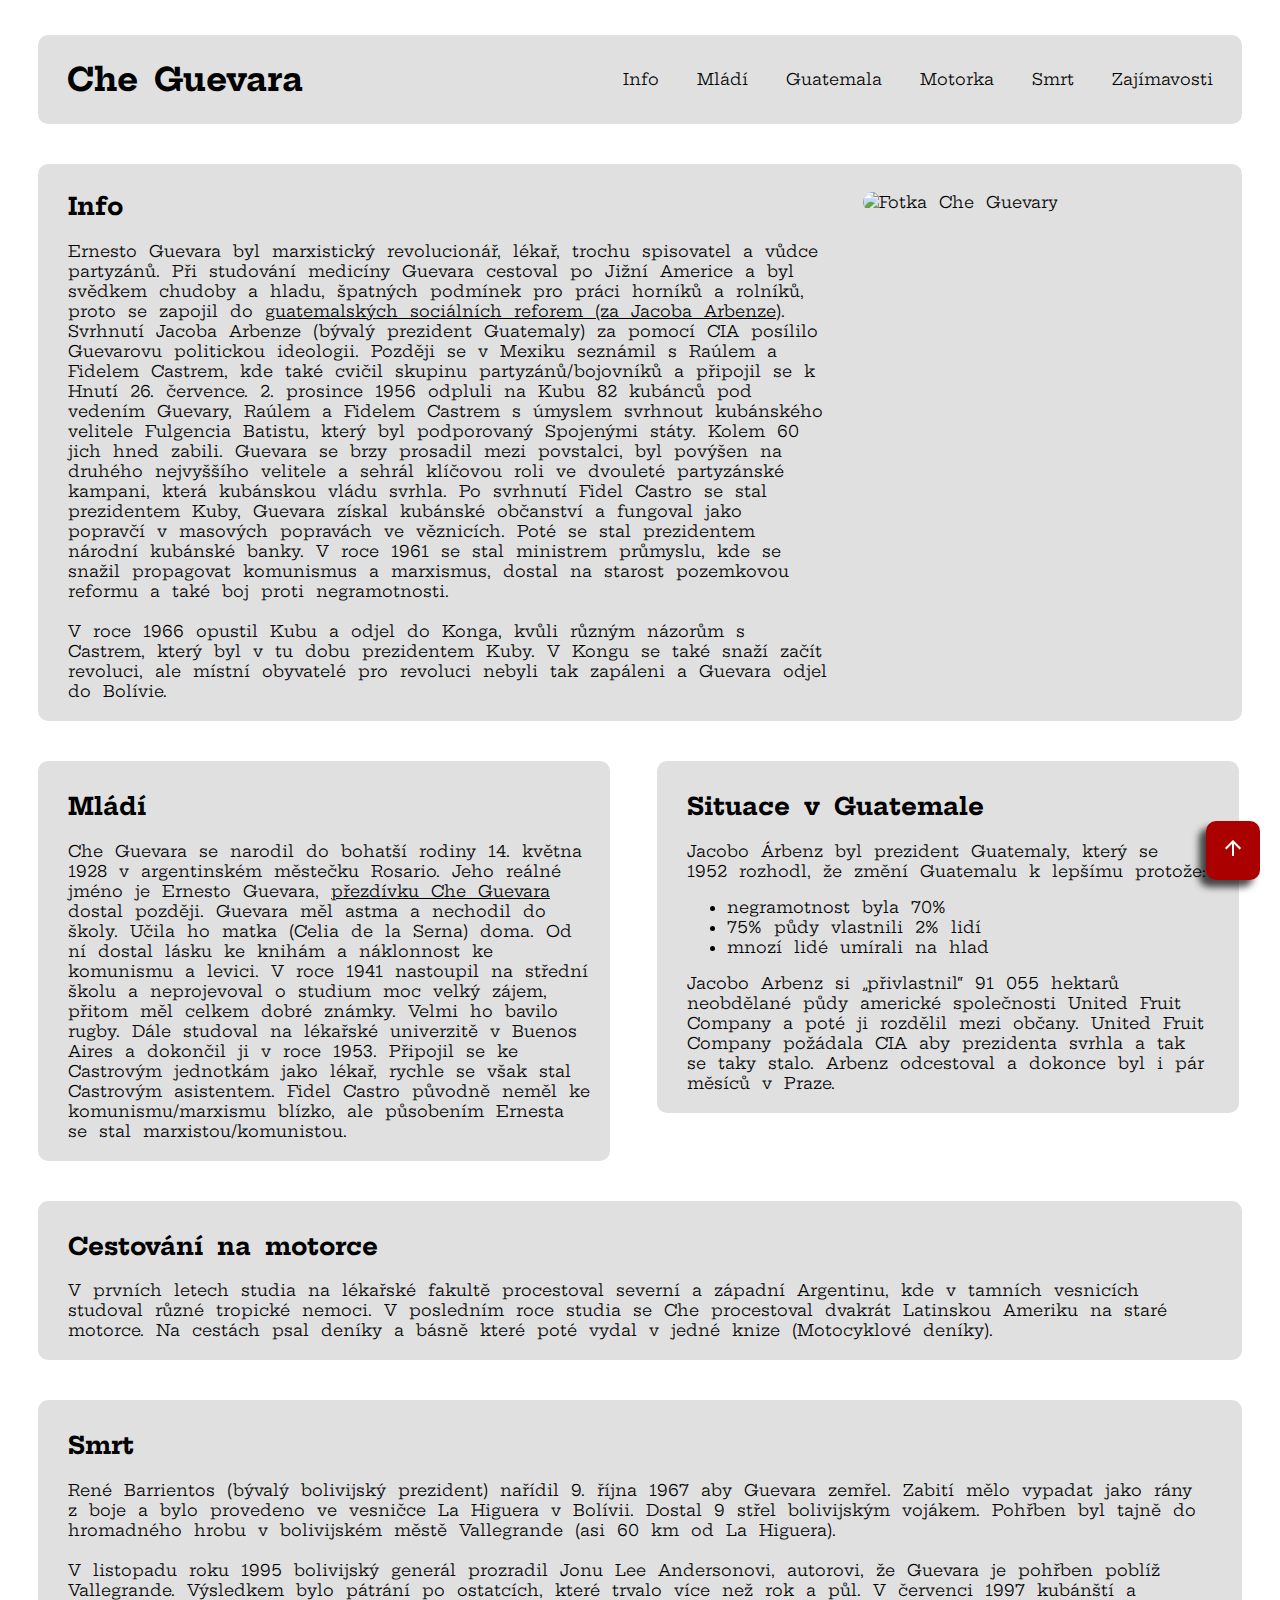
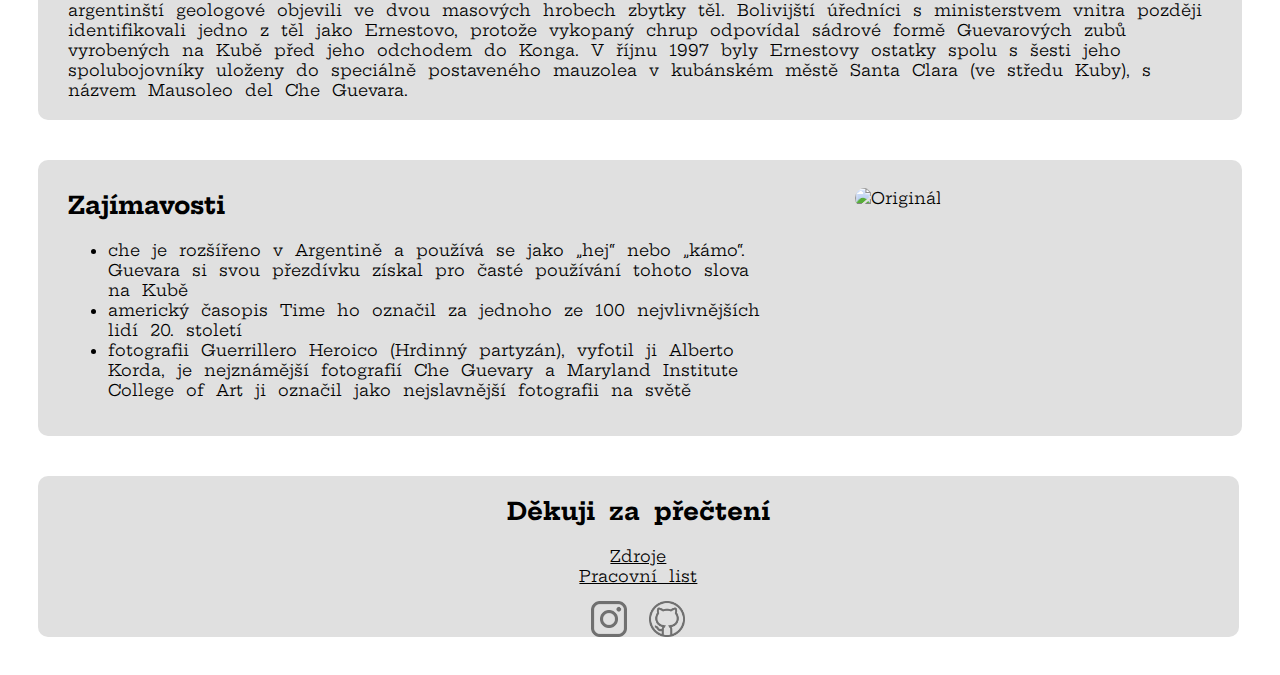
==== commit 693c4d0d: "Update index.html" ====
--- a/index.html
+++ b/index.html
@@ -133,12 +133,12 @@
     <div id="footer">
       <div id="textFooter">
         <h2>Děkuji za přečtení</h2>
-        <div><a href="zdroje/zdroje.html" target="_blank">Zdroje</a></div>
+        <div><a href="zdroje.html" target="_blank">Zdroje</a></div>
         <div><a href="https://forms.gle/Q3fcD9Cae1FnpJCv9" target="_blank">Pracovní list</a></div>
         <a href="https://www.instagram.com/nath.utev/" target="_blank"><img id="insta" src="photos/instagram.png" alt="nath.utev"></a>
         <a href="https://github.com/nathutev" target="_blank"><img src="photos/github.png" id="github" alt="nathutev"></a>
         <br>
-        <a id="sus" href="https://nathutev.github.io/clicker/" target="_blank"><label>ඞ</label></a>
+        
       </div>
     </div>
   </body>
